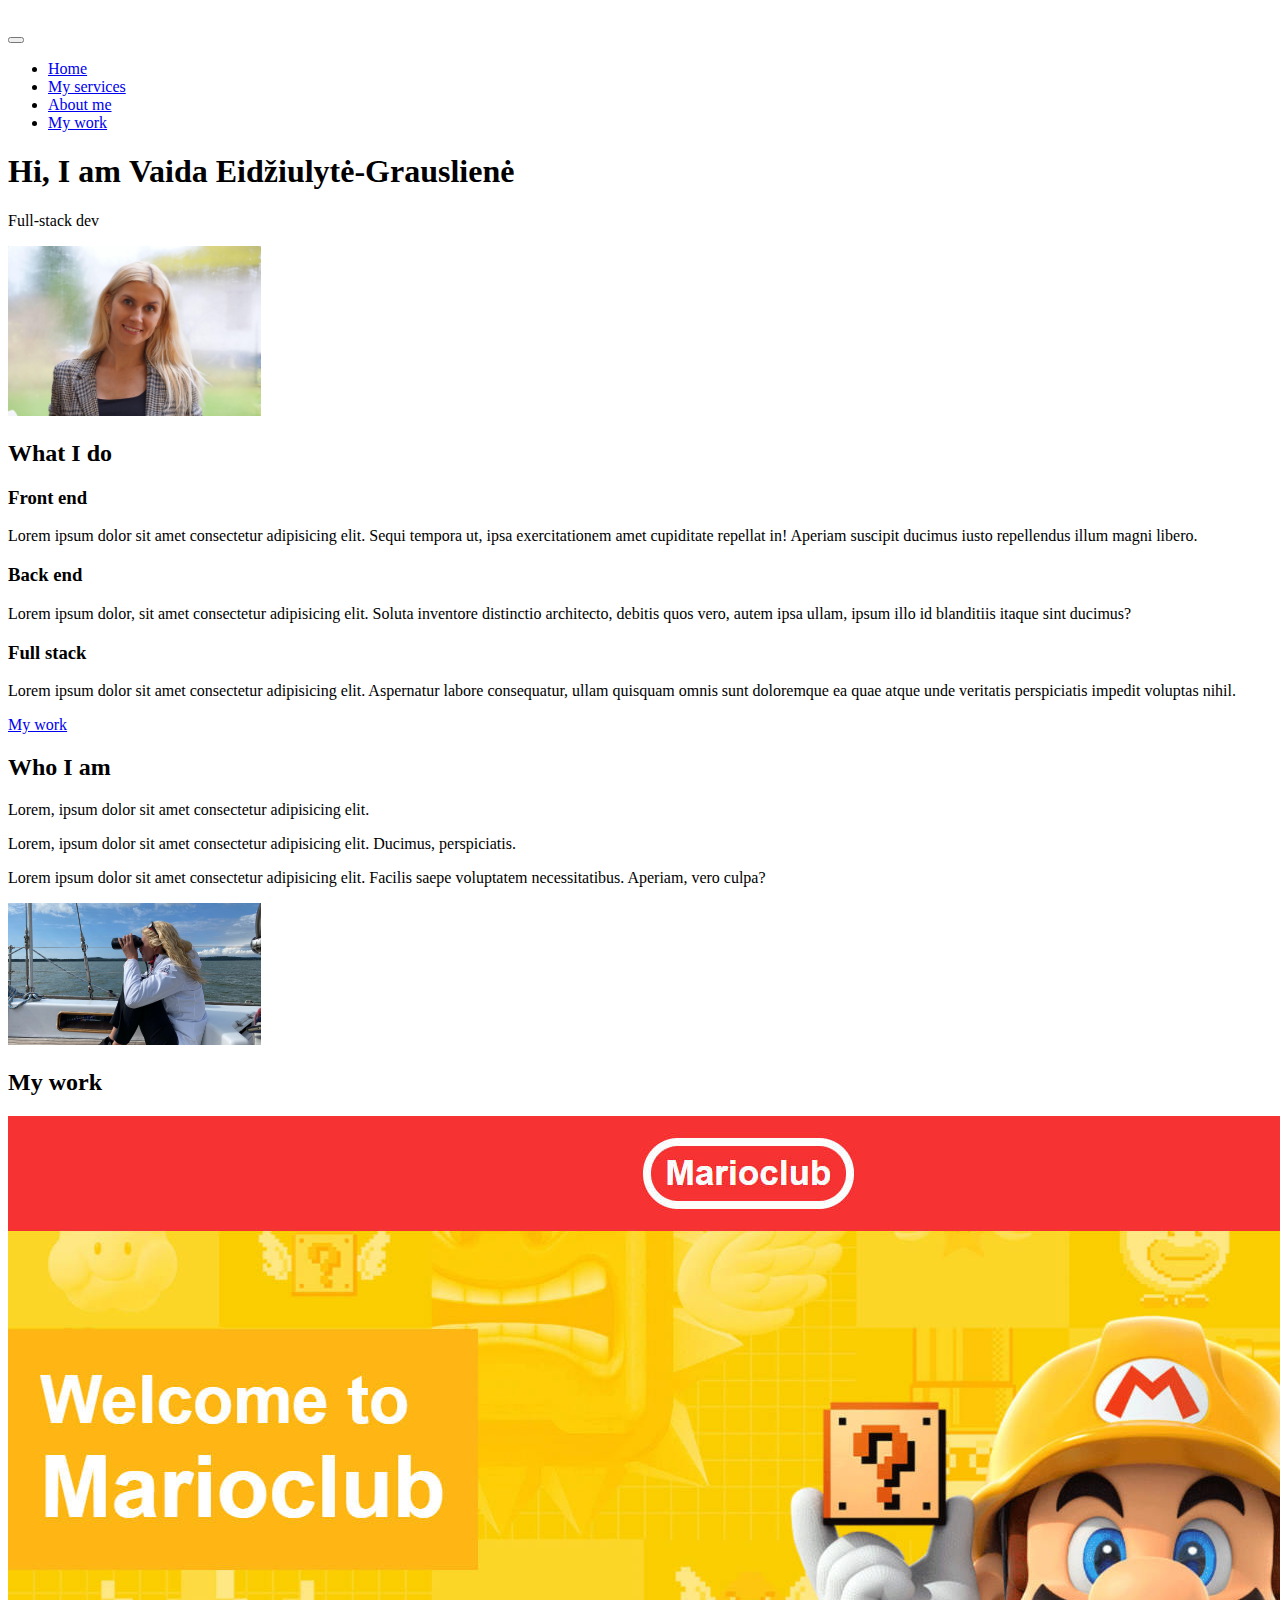
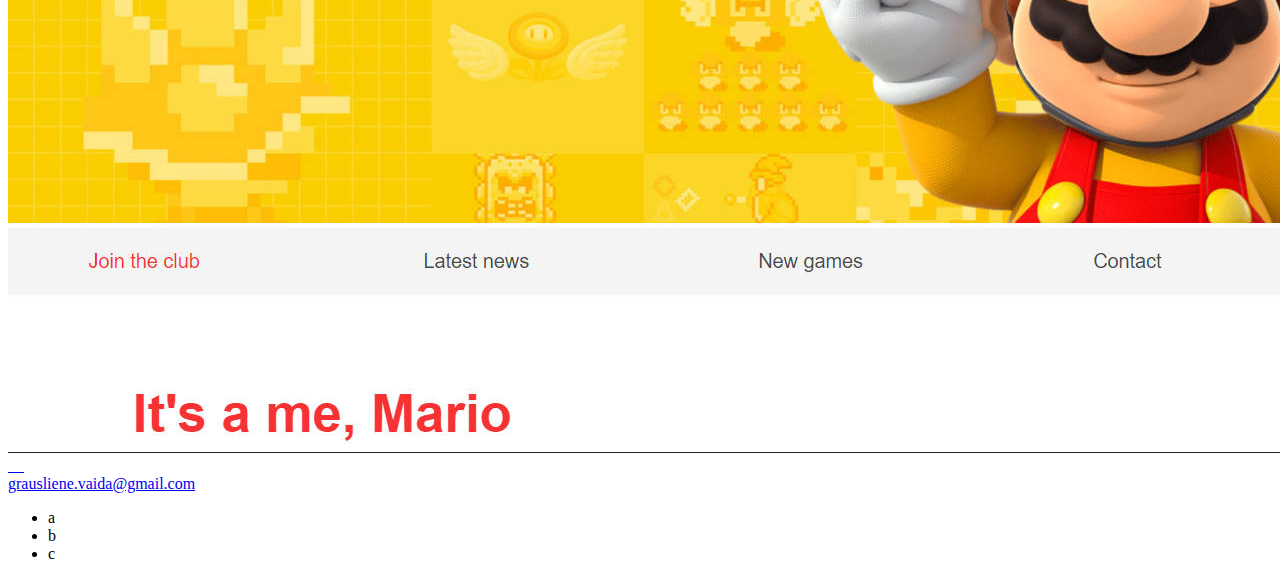
==== index.html @ 97281138 "Basic html structure" ====
<!DOCTYPE html>
<html lang="en">
<head>
    <meta charset="UTF-8">
    <meta http-equiv="X-UA-Compatible" content="IE=edge">
    <meta name="viewport" content="width=device-width, initial-scale=1.0">
    <title>About Vaida</title>
    <link rel="stylesheet" href="https://cdnjs.cloudflare.com/ajax/libs/normalize/8.0.1/normalize.min.css" integrity="sha512-NhSC1YmyruXifcj/KFRWoC561YpHpc5Jtzgvbuzx5VozKpWvQ+4nXhPdFgmx8xqexRcpAglTj9sIBWINXa8x5w==" crossorigin="anonymous" />
    <link rel="stylesheet" href="https://cdnjs.cloudflare.com/ajax/libs/font-awesome/5.15.3/css/all.min.css" integrity="sha512-iBBXm8fW90+nuLcSKlbmrPcLa0OT92xO1BIsZ+ywDWZCvqsWgccV3gFoRBv0z+8dLJgyAHIhR35VZc2oM/gI1w==" crossorigin="anonymous" />
</head>
<body>
    <!-- Header -->
    <header>
        <div class="logo">
            <img src="img/logo.png" alt="">
        </div>
        <button class="nav-toggle" aria-label="toggle navigation">
            <span class="hamburger"></span>
        </button>
        <nav class="nav">
            <ul class="nav__list">
                <li class="nav__item"><a href="#home" class="nav__link">Home</a></li>
                <li class="nav__item"><a href="#services" class="nav__link">My services</a></li>
                <li class="nav__item"><a href="#about" class="nav__link">About me</a></li>
                <li class="nav__item"><a href="#work" class="nav__link">My work</a></li>
            </ul>
        </nav>
    </header>
    <!-- Introduction -->
    <section class="intro" id="home">
        <h1 class="section__title section__title--intro">
           Hi, I am <strong>Vaida Eidžiulytė-Grauslienė</strong>
        </h1>
        <p class="section__subtitle section__subtitle--intro">Full-stack dev</p>
        <img src="img/vaida.jpg" alt="a picture of Vaida" width="20%" height="20%">
    </section>
    <!-- My services -->
    <section class="my-services" id="services">
        <h2 class="section__title section__title--services">What I do</h2>
        <div class="services">
            <div class="service">
                <h3>Front end</h3>
                <p>Lorem ipsum dolor sit amet consectetur adipisicing elit. Sequi tempora ut, ipsa exercitationem amet cupiditate repellat in! Aperiam suscipit ducimus iusto repellendus illum magni libero.</p>
            </div> <!-- / service -->
            <div class="service">
                <h3>Back end</h3>
                <p>Lorem ipsum dolor, sit amet consectetur adipisicing elit. Soluta inventore distinctio architecto, debitis quos vero, autem ipsa ullam, ipsum illo id blanditiis itaque sint ducimus?</p>
            </div> <!-- / service -->
            <div class="service">
                <h3>Full stack</h3>
                <p>Lorem ipsum dolor sit amet consectetur adipisicing elit. Aspernatur labore consequatur, ullam quisquam omnis sunt doloremque ea quae atque unde veritatis perspiciatis impedit voluptas nihil.</p>
            </div> <!-- / service -->
        </div> <!-- / services -->
        <a href="#work" class="btn">My work</a>
    </section>
    <!-- About me -->
    <section class="about-me" id="about">
        <h2 class="section__title section__title--about">Who I am</h2>
        <p class="section__subtitle section__subtitle--about">Lorem, ipsum dolor sit amet consectetur adipisicing elit.</p>
        <div class="about-me__body">
            <p>Lorem, ipsum dolor sit amet consectetur adipisicing elit. Ducimus, perspiciatis.</p>
            <p>Lorem ipsum dolor sit amet consectetur adipisicing elit. Facilis saepe voluptatem necessitatibus. Aperiam, vero culpa?</p>
        </div>
        <img src="img/vaida2.jpg" alt="one more picture of Vaida" width="20%" height="20%">
    </section>
    <!-- My work -->
    <section class="my-work" id="work">
        <h2 class="section__title">My work</h2>
        <p class="section__subtitle"></p>
        <div class="portfolio">
            <!-- Portfolio item 01 -->
            <a href="#" class="portfolio__item">
                <img src="img/mario.jpg" alt="" class="portfolio__img">
            </a>
            <!-- Portfolio item 01 -->
            <a href="#" class="portfolio__item">
                <img src="img/portfolio-02.jpg" alt="" class="portfolio__img">
            </a>
            <!-- Portfolio item 01 -->
            <a href="#" class="portfolio__item">
                <img src="img/portfolio-03.jpg" alt="" class="portfolio__img">
            </a>
            <!-- Portfolio item 01 -->
            <a href="#" class="portfolio__item">
                <img src="img/portfolio-04.jpg" alt="" class="portfolio__img">
            </a>
            <!-- Portfolio item 01 -->
            <a href="#" class="portfolio__item">
                <img src="img/portfolio-05.jpg" alt="" class="portfolio__img">
            </a>
            <!-- Portfolio item 01 -->
            <a href="#" class="portfolio__item">
                <img src="img/portfolio-06.jpg" alt="" class="portfolio__img">
            </a>
        </div>
    </section>
    <!-- Footer -->
    <footer>
        <a href="mailto:grausliene.vaida@gmail.com" class="footer-link">grausliene.vaida@gmail.com</a>
        <ul class="social-list">
            <li class="social-list__item"><a class="social-list__link">a</a></li>
            <li class="social-list__item"><a class="social-list__link">b</a></li>
            <li class="social-list__item"><a class="social-list__link">c</a></li>
        </ul>
    </footer>
</body>
</html>
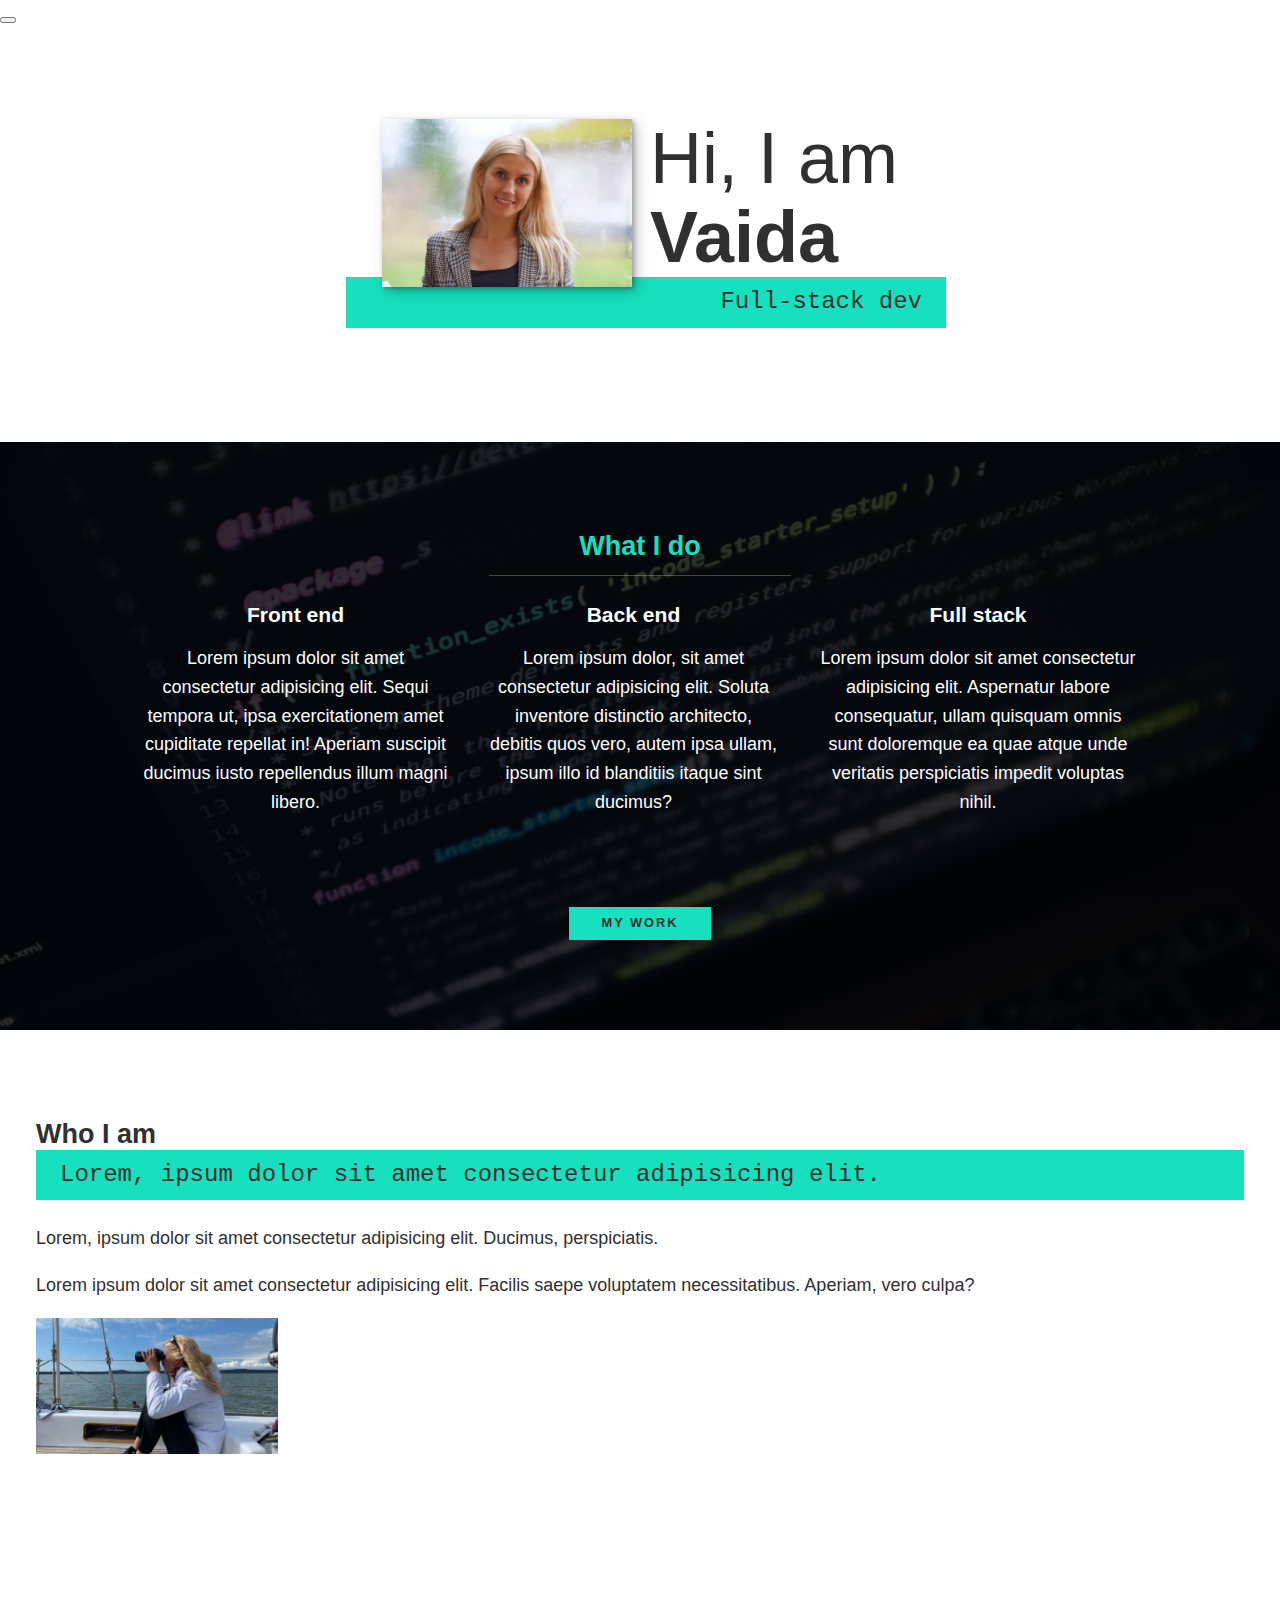
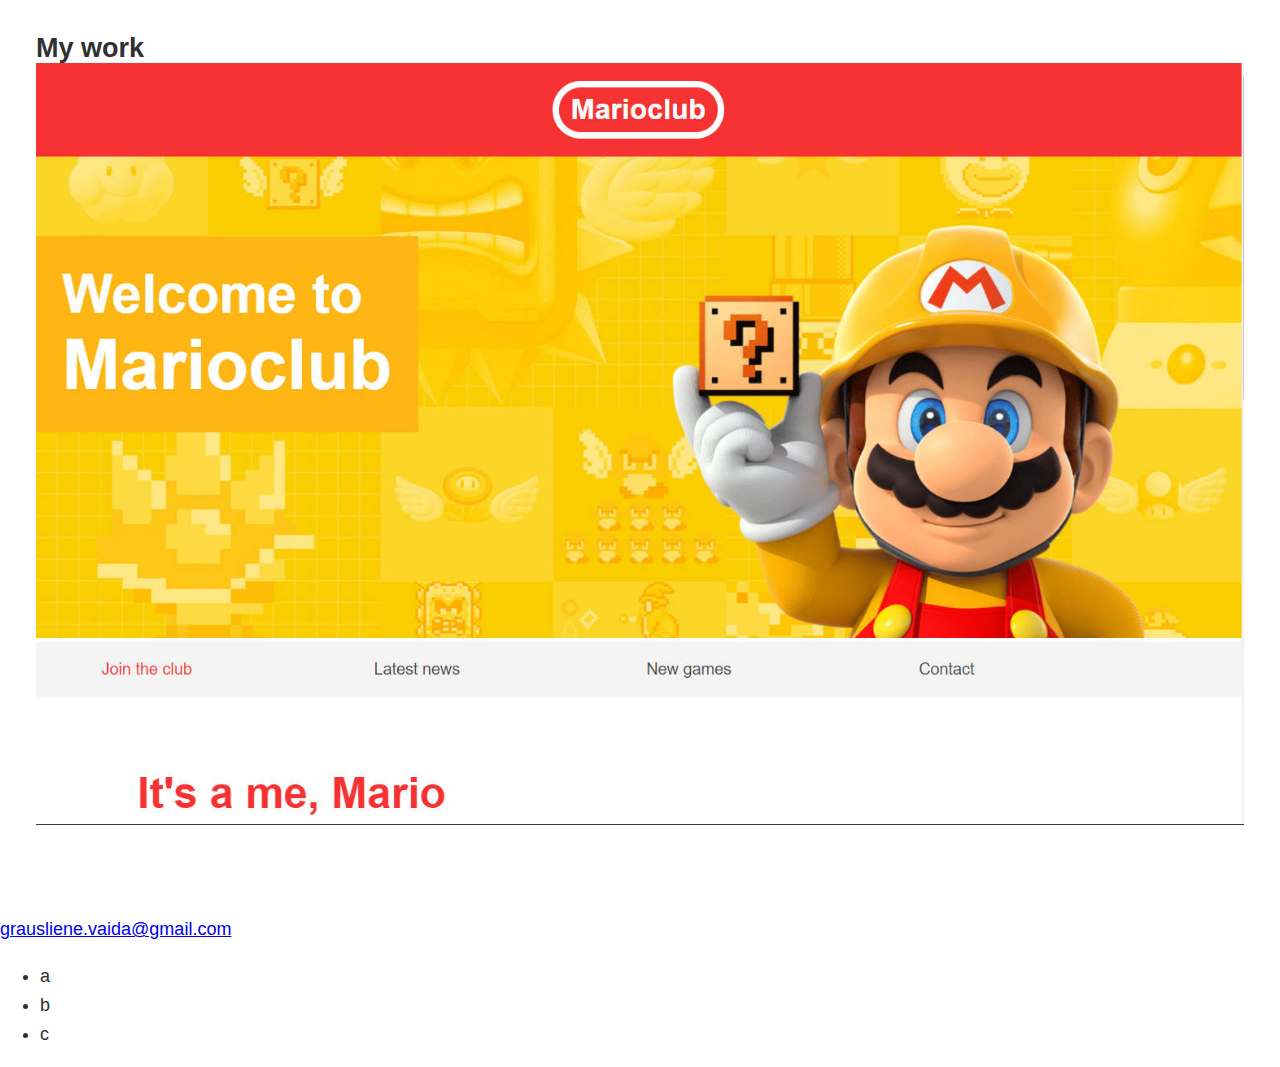
==== commit 2ae7984b: "Introduction and my services sections" ====
--- a/index.html
+++ b/index.html
@@ -7,12 +7,15 @@
     <title>About Vaida</title>
     <link rel="stylesheet" href="https://cdnjs.cloudflare.com/ajax/libs/normalize/8.0.1/normalize.min.css" integrity="sha512-NhSC1YmyruXifcj/KFRWoC561YpHpc5Jtzgvbuzx5VozKpWvQ+4nXhPdFgmx8xqexRcpAglTj9sIBWINXa8x5w==" crossorigin="anonymous" />
     <link rel="stylesheet" href="https://cdnjs.cloudflare.com/ajax/libs/font-awesome/5.15.3/css/all.min.css" integrity="sha512-iBBXm8fW90+nuLcSKlbmrPcLa0OT92xO1BIsZ+ywDWZCvqsWgccV3gFoRBv0z+8dLJgyAHIhR35VZc2oM/gI1w==" crossorigin="anonymous" />
+    <link rel="preconnect" href="https://fonts.gstatic.com">
+    <link href="https://fonts.googleapis.com/css2?family=Source+Code+Pro:400,900|Sourse+Sans+Pro:300,900&display=swap" rel="stylesheet">
+    <link rel="stylesheet" href="css/style.css">
 </head>
 <body>
     <!-- Header -->
     <header>
         <div class="logo">
-            <img src="img/logo.png" alt="">
+            <img src="#" alt="">
         </div>
         <button class="nav-toggle" aria-label="toggle navigation">
             <span class="hamburger"></span>
@@ -29,10 +32,10 @@
     <!-- Introduction -->
     <section class="intro" id="home">
         <h1 class="section__title section__title--intro">
-           Hi, I am <strong>Vaida Eidžiulytė-Grauslienė</strong>
+           Hi, I am <strong>Vaida</strong>
         </h1>
         <p class="section__subtitle section__subtitle--intro">Full-stack dev</p>
-        <img src="img/vaida.jpg" alt="a picture of Vaida" width="20%" height="20%">
+        <img src="img/vaida.jpg" alt="a picture of Vaida" class="intro__img">
     </section>
     <!-- My services -->
     <section class="my-services" id="services">
--- a/css/style.css
+++ b/css/style.css
@@ -0,0 +1,186 @@
+*,
+*::before,
+*::after {
+    box-sizing: bored-box;
+}
+/* Custom properties */
+:root {
+    --ff-primary: 'Source Sans Pro', sans-serif;
+    --ff-secondary: 'Source Sans Pro', monospace;
+    --fw-reg: 300;
+    --fw-bold: 900;
+
+    --clr-light: #FFF;
+    --clr-dark: #303030;
+    /* --clr-accent: #D1DDD1; */
+    --clr-accent: #16E0BD;
+
+    --fs-h1: 3rem;
+    --fs-h2: 2.25rem;
+    --fs-h3: 1.25rem;
+    --fs-body: 1rem;
+
+    --bs: 0.25em 0.25em 0.75em rgba(0,0,0,0.25),
+          0.125em 0.125em 0.25em rgba(0,0,0,0.25);
+}
+@media (min-width: 800px) {
+    :root {
+        --fs-h1: 4.5rem;
+        --fs-h2: 3.75rem;
+        --fs-h3: 1.5rem;
+        --fs-body: 1.125rem;
+    }
+}
+
+/* General styles */
+body {
+    background: var(--clr-light);
+    color: var(--clr-dark);
+    margin: 0;
+    font-family: var(--ff-primary);
+    font-size: var(--fs-body);
+    line-height: 1.6;
+}
+section {
+    padding: 5em 2em;
+}
+img {
+    display: block;
+    max-width: 100%;
+}
+strong { font-weight: var(--fw-bold);}
+:focus {
+    outline: 3px solid var(--clr-accent);
+    outline-offset: 3px;
+}
+
+/* Buttons */
+.btn {
+    display: inline-block;
+    padding: .5em 2.5em;
+    background: var(--clr-accent);
+    color: var(--clr-dark);
+    text-decoration: none;
+    cursor: pointer;
+    font-size: .8rem;
+    text-transform: uppercase;
+    letter-spacing: 2px;
+    font-weight: var(--fw-bold);
+    transition: transform 200ms ease-in-out;
+}
+.btn:hover {
+    transform: scale(1.1);
+}
+
+/* Typography */
+h1,
+h2,
+h3 {
+    line-height: 1.1;
+    margin: 0;
+}
+h1 { font-size: var(--fs-h1)};
+h2 { font-size: var(--fs-h2)};
+h3 { font-size: var(--fs-h3)};
+
+.section__title {
+    margin-bottom: .25em;
+}
+.section__title--intro {
+    font-weight: var(--fw-reg);
+}
+.section__title--intro strong {
+    display: block;
+}
+.section__subtitle {
+    margin: 0;
+    font-size: var(--fs-h3);
+}
+.section__subtitle--intro,
+.section__subtitle--about {
+    background: var(--clr-accent);
+    padding: .25em 1em;
+    font-family: var(--ff-secondary);
+    margin-bottom: 1em;
+}
+/* Header */
+nav { display: none; }
+/* Intro section */
+.intro {
+    position: relative;
+}
+.intro__img {
+    box-shadow: var(--bs);
+
+}
+.section__subtitle--intro {
+    display: inline-block;
+}
+@media (min-width: 600px) {
+    .intro {
+        display: grid;
+        width: min-content;
+        margin: 0 auto;
+        grid-column-gap: 1em;
+        grid-template-areas:
+            "img title"
+            "img subtitle";
+        grid-template-columns: min-content max-content;
+    }
+    .intro__img {
+        grid-area: img;
+        min-width: 250px;
+        position: relative;
+        z-index: 2;
+    }
+    .section__subtitle--intro {
+        align-self: start;
+        grid-column: -1 / 1;
+        grid-row: 2;
+        text-align: right;
+        position: relative;
+        left: -1.5em;
+        width: calc(100% + 1.5em);
+    }
+}
+/* My services section */
+.my-services {
+    background-color: var(--clr-dark);
+    background-image: url(../img/services-bg.jpg);
+    background-size: cover;
+    background-blend-mode: multiply;
+    color: var(--clr-light);
+    text-align: center;
+}
+.section__title--services {
+    color: var(--clr-accent);
+    position: relative;
+}
+.section__title--services::after {
+    content: '';
+    display: block;
+    width: 25%;
+    height: 1px;
+    margin: 0.5em auto 1em;
+    background: var(--clr-light);
+    /* background: currentColor; */
+    opacity: 0.25;
+}
+.services {
+    margin-bottom: 4em;
+}
+.service {
+    max-width: 500px;
+    margin: 0 auto;
+}
+@media (min-width: 800px) {
+    .services {
+        display: flex;
+        max-width: 1000px;
+        margin-left: auto;
+        margin-right: auto;
+    }
+    .service + .service {
+        margin-left: 2em;
+    }
+}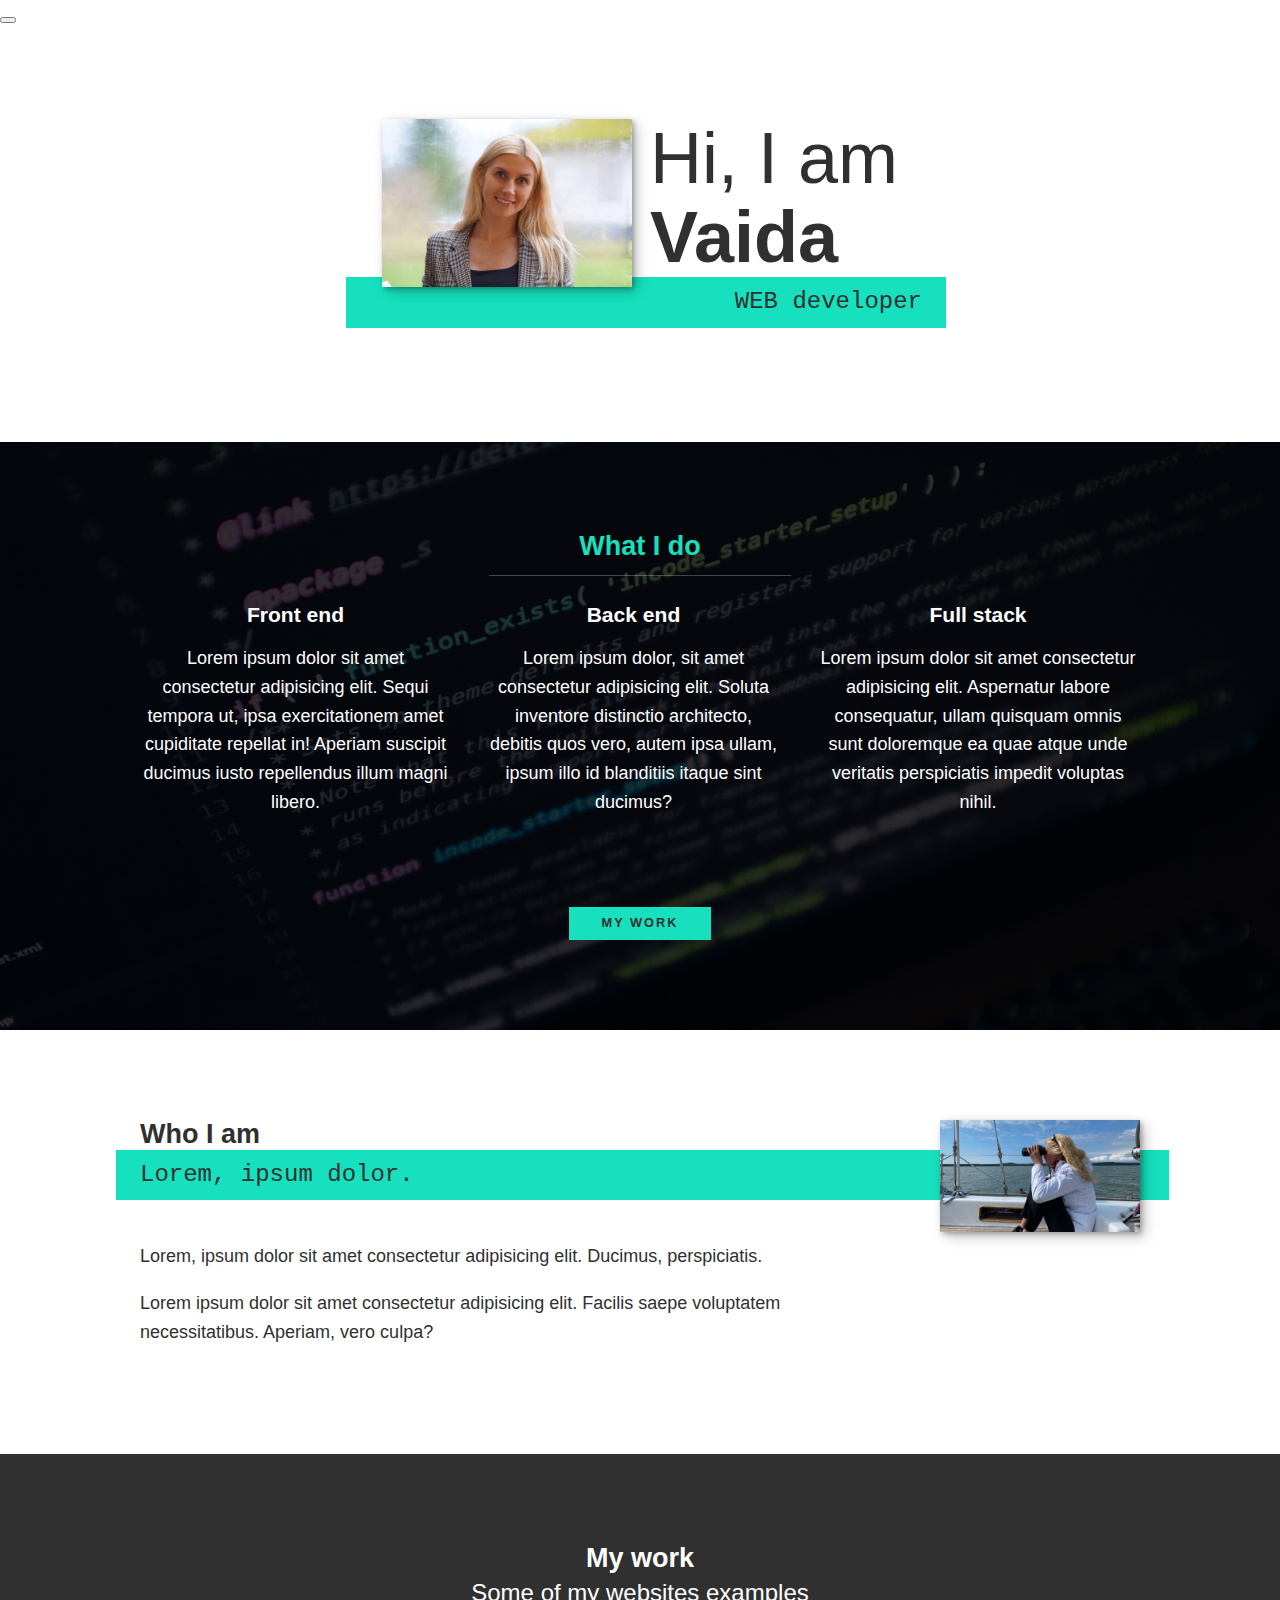
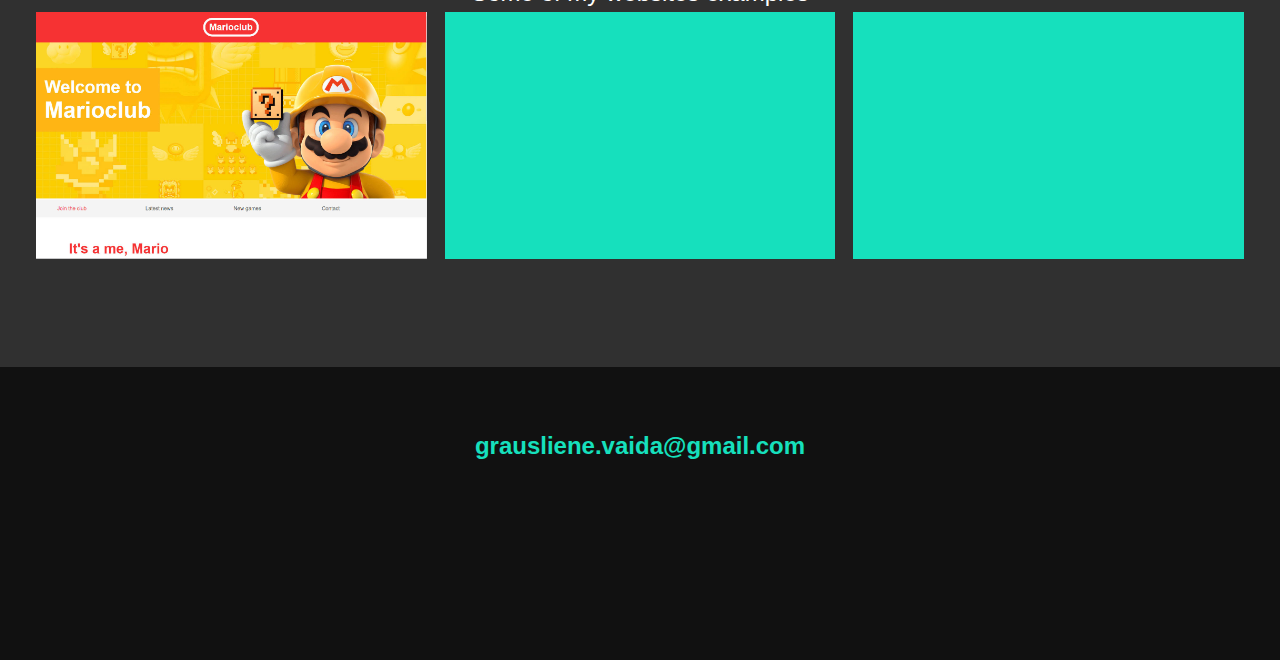
==== commit cc31bd5f: "About me, my work and footer style" ====
--- a/index.html
+++ b/index.html
@@ -34,7 +34,7 @@
         <h1 class="section__title section__title--intro">
            Hi, I am <strong>Vaida</strong>
         </h1>
-        <p class="section__subtitle section__subtitle--intro">Full-stack dev</p>
+        <p class="section__subtitle section__subtitle--intro">WEB developer</p>
         <img src="img/vaida.jpg" alt="a picture of Vaida" class="intro__img">
     </section>
     <!-- My services -->
@@ -59,17 +59,17 @@
     <!-- About me -->
     <section class="about-me" id="about">
         <h2 class="section__title section__title--about">Who I am</h2>
-        <p class="section__subtitle section__subtitle--about">Lorem, ipsum dolor sit amet consectetur adipisicing elit.</p>
+        <p class="section__subtitle section__subtitle--about">Lorem, ipsum dolor.</p>
         <div class="about-me__body">
             <p>Lorem, ipsum dolor sit amet consectetur adipisicing elit. Ducimus, perspiciatis.</p>
             <p>Lorem ipsum dolor sit amet consectetur adipisicing elit. Facilis saepe voluptatem necessitatibus. Aperiam, vero culpa?</p>
         </div>
-        <img src="img/vaida2.jpg" alt="one more picture of Vaida" width="20%" height="20%">
+        <img src="img/vaida2.jpg" alt="one more picture of Vaida" class="about-me__img">
     </section>
     <!-- My work -->
     <section class="my-work" id="work">
         <h2 class="section__title">My work</h2>
-        <p class="section__subtitle"></p>
+        <p class="section__subtitle">Some of my websites examples</p>
         <div class="portfolio">
             <!-- Portfolio item 01 -->
             <a href="#" class="portfolio__item">
@@ -98,12 +98,18 @@
         </div>
     </section>
     <!-- Footer -->
-    <footer>
-        <a href="mailto:grausliene.vaida@gmail.com" class="footer-link">grausliene.vaida@gmail.com</a>
+    <footer class="footer">
+        <a href="mailto:grausliene.vaida@gmail.com" class="footer__link">grausliene.vaida@gmail.com</a>
         <ul class="social-list">
-            <li class="social-list__item"><a class="social-list__link">a</a></li>
-            <li class="social-list__item"><a class="social-list__link">b</a></li>
-            <li class="social-list__item"><a class="social-list__link">c</a></li>
+            <li class="social-list__item">
+                <a href="https://github.com/VaidaEG" target="_blank" class="social-list__link"><i class="fab fa-github"></i></a>
+            </li>
+            <li class="social-list__item">
+                <a href="https://www.linkedin.com/in/vaida-eid%C5%BEiulyt%C4%97-grauslien%C4%97-627336151/" target="_blank" class="social-list__link"><i class="fab fa-linkedin"></i></a>
+            </li>
+            <li class="social-list__item">
+                <a href="https://www.facebook.com/vaida.eidziulytegrausliene" class="social-list__link" target="_blank"><i class="fab fa-facebook"></i></a>
+            </li>
         </ul>
     </footer>
 </body>
--- a/css/style.css
+++ b/css/style.css
@@ -84,7 +84,7 @@
 h3 { font-size: var(--fs-h3)};
 
 .section__title {
-    margin-bottom: .25em;
+    margin-bottom: 0.25em;
 }
 .section__title--intro {
     font-weight: var(--fw-reg);
@@ -102,6 +102,11 @@
     padding: .25em 1em;
     font-family: var(--ff-secondary);
     margin-bottom: 1em;
+}
+.section__subtitle--work {
+    color: var(--clr-accent);
+    font-weight: var(--fw-bold);
+    margin-bottom: 2em;
 }
 /* Header */
 nav { display: none; }
@@ -183,4 +188,109 @@
     .service + .service {
         margin-left: 2em;
     }
+}
+/* About me */
+.about-me {
+    max-width: 1000px;
+    margin: 0 auto;
+}
+.about-me__img {
+    box-shadow: var(--bs);
+}
+@media (min-width: 600px) {
+    .about-me {
+        display: grid;
+        grid-template-columns: 1fr 200px;
+        grid-template-areas:
+            "title img"
+            "subtitle img"
+            "text img";
+        grid-column-gap: 2em;
+    }
+    .section__title--about {
+        grid-area: title;
+    }
+    .section__subtitle--about {
+        grid-column: 1/-1;
+        grid-row: 2;
+        grid-area: subtitle;
+        position: relative;
+        left: -1em;
+        width: calc(100% + 2em);
+        padding-left: 1em;
+        padding-right: calc(200px + 0.7em);
+    }
+    .about-me__img {
+        grid-area: img;
+        position: relative;
+        z-index: 2;
+    }
+}
+
+/* My work */
+.my-work {
+    background-color: var(--clr-dark);
+    color: var(--clr-light);
+    text-align: center;
+}
+.portfolio {
+    display: grid;
+    grid-template-columns: repeat(auto-fit, minmax(300px, 1fr));
+    grid-row-gap: 1em;
+    grid-column-gap: 1em;
+    /* max-width:; */
+}
+.portfolio__item {
+    background: var(--clr-accent);
+    overflow: hidden;
+}
+.portfolio__img {
+    transition:
+        transform 750ms cubic-bezier(0.5, 0, 0.5, 1),
+        opacity 250ms linear;
+}
+.portfolio__item:focus {
+    position: relative;
+    z-index: 2;
+}
+.portfolio__img:hover,
+.portfolio__item:focus .portfolio__img {
+    transform: scale(1.2);
+    opacity: 0.75;
+}
+
+/* Footer */
+.footer {
+    background: #111;
+    color: var(--clr-accent);
+    text-align: center;
+    padding: 2.5em 0;
+    font-size: var(--fs-h3);
+}
+.footer a {
+    color: inherit;
+    text-decoration: none;
+}
+.footer__link {
+    font-weight: var(--fw-bold);
+}
+.footer__link:hover,
+.social-list__link:hover {
+    opacity: 0.7;
+}
+.footer__link:hover {
+    text-decoration: underline;
+}
+.social-list {
+    list-style: none;
+    display: flex;
+    justify-content: center;
+    margin: 2em  0;
+    padding: 0;
+}
+.social-list__item {
+    margin: 0 0.5em;
+}
+.social-list__link {
+    padding: 0.5em;
 }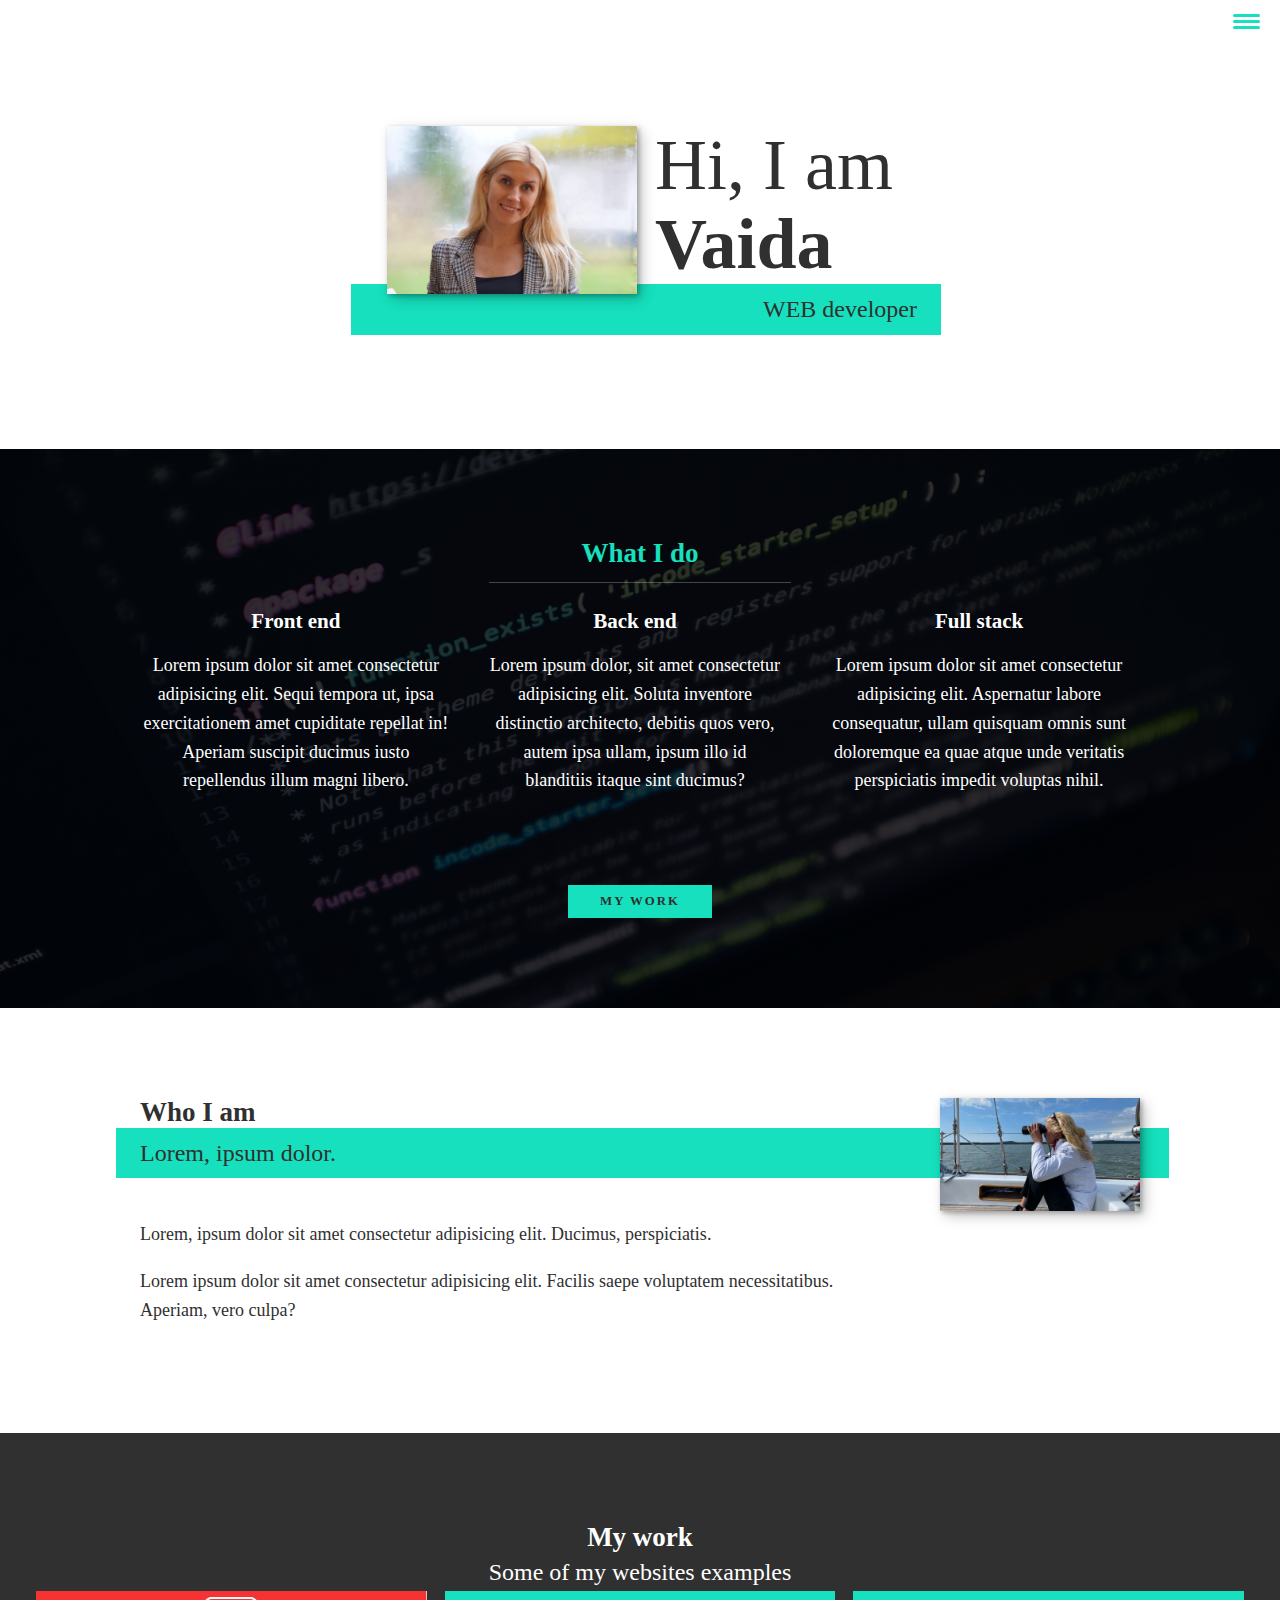
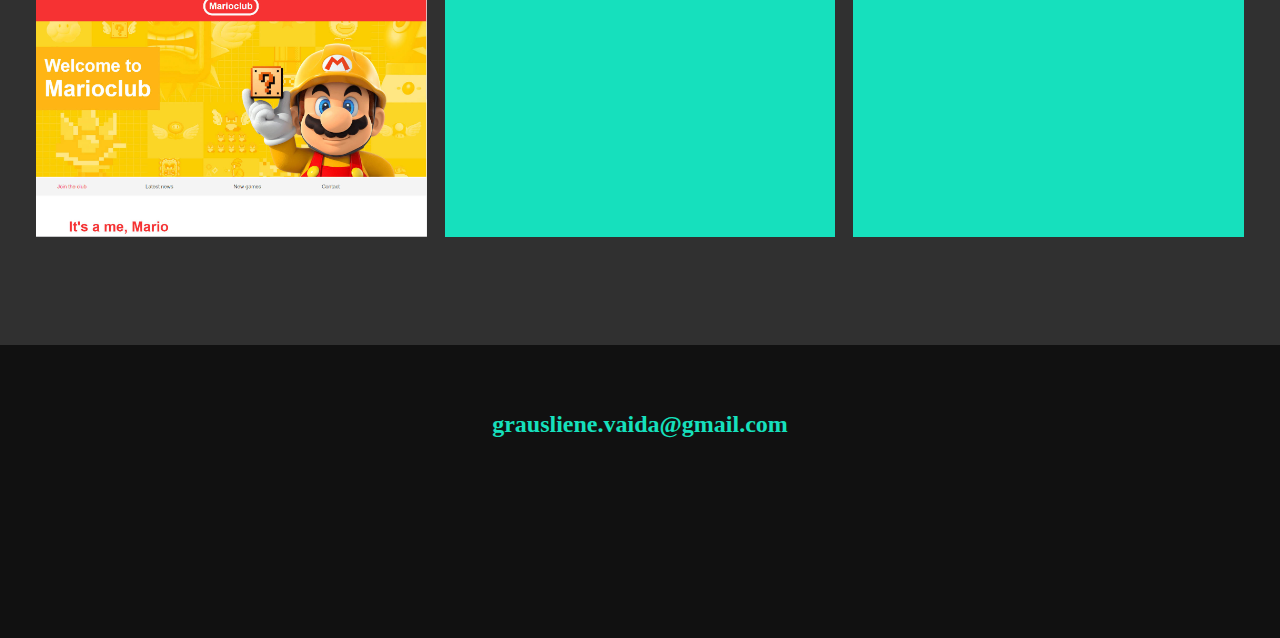
==== commit a4c61393: "Navigation and portfolio item" ====
--- a/index.html
+++ b/index.html
@@ -112,5 +112,6 @@
             </li>
         </ul>
     </footer>
+    <script src="./js/index.js"></script>
 </body>
 </html>--- a/css/style.css
+++ b/css/style.css
@@ -5,15 +5,15 @@
 }
 /* Custom properties */
 :root {
-    --ff-primary: 'Source Sans Pro', sans-serif;
-    --ff-secondary: 'Source Sans Pro', monospace;
-    --fw-reg: 300;
-    --fw-bold: 900;
+    --ff-primary: 'Lora', serif;
+    --ff-secondary: 'Roboto Slab', serif;
+    --fw-reg: 400;
+    --fw-bold: 700;
 
     --clr-light: #FFF;
     --clr-dark: #303030;
     /* --clr-accent: #D1DDD1; */
-    --clr-accent: #16E0BD;
+    --clr-accent:#16E0BD;
 
     --fs-h1: 3rem;
     --fs-h2: 2.25rem;
@@ -33,6 +33,9 @@
 }
 
 /* General styles */
+html {
+    scroll-behavior: smooth;
+}
 body {
     background: var(--clr-light);
     color: var(--clr-dark);
@@ -109,7 +112,94 @@
     margin-bottom: 2em;
 }
 /* Header */
-nav { display: none; }
+header {
+    display: flex;
+    justify-content: space-between;
+    padding: 1em;
+}
+.logo {
+    max-width: 100px;
+}
+.nav {
+    position: fixed;
+    background: var(--clr-dark);
+    color: var(--clr-light);
+    top: 0;
+    bottom: 0;
+    left: 0;
+    right: 0;
+    z-index: 100;
+    transform: translateX(100%);
+    transition: transform 250ms cubic-bezier(0.5, 0, 0.5, 1);
+}
+.nav__list {
+    list-style: none;
+    display: flex;
+    height: 100%;
+    flex-direction: column;
+    justify-content: space-evenly;
+    align-items: center;
+    margin: 0;
+    padding: 0;
+}
+.nav__link {
+    color: inherit;
+    font-weight: var(--fw-bold);
+    font-size: var(--fs-h3);
+    text-decoration: none;
+}
+.nav__link:hover {
+    color: var(--clr-accent);
+}
+.nav-toggle {
+    padding: 0.5em;
+    background: transparent;
+    border: 0;
+    cursor: pointer;
+    position: absolute;
+    right: 1em;
+    top: 1em;
+    z-index: 1000;
+}
+.nav-open .nav {
+    transform: translateX(0);
+}
+.nav-open .nav-toggle {
+    position: fixed;
+}
+.nav-open .hamburger {
+    transform: rotate(0.625turn);
+}
+.nav-open .hamburger::before {
+    transform: rotate(90deg) translateX(-6px);
+}
+.nav-open .hamburger::after {
+    opacity: 0;
+}
+.hamburger {
+    display: block;
+    position: relative;
+}
+.hamburger,
+.hamburger::before,
+.hamburger::after {
+    background: var(--clr-accent);
+    width: 2em;
+    height: 3px;
+    border-radius: 1em;
+    transition: transform 250ms ease-in-out;
+}
+.hamburger::before,
+.hamburger::after {
+    content: '';
+    position: absolute;
+    left: 0;
+    right: 0;
+}
+.hamburger::before { top: 6px; }
+.hamburger::after { bottom: 6px; }
+
+
 /* Intro section */
 .intro {
     position: relative;
@@ -293,4 +383,16 @@
 }
 .social-list__link {
     padding: 0.5em;
+}
+/* Individual portfolio item styles */
+
+.portfolio-item-individual {
+    padding: 0 2em 2em;
+    max-width: 1000px;
+    margin: 0 auto;
+}
+.portfolio-item-individual p {
+    max-width: 600px;
+    margin-left: auto;
+    margin-right: auto;
 }